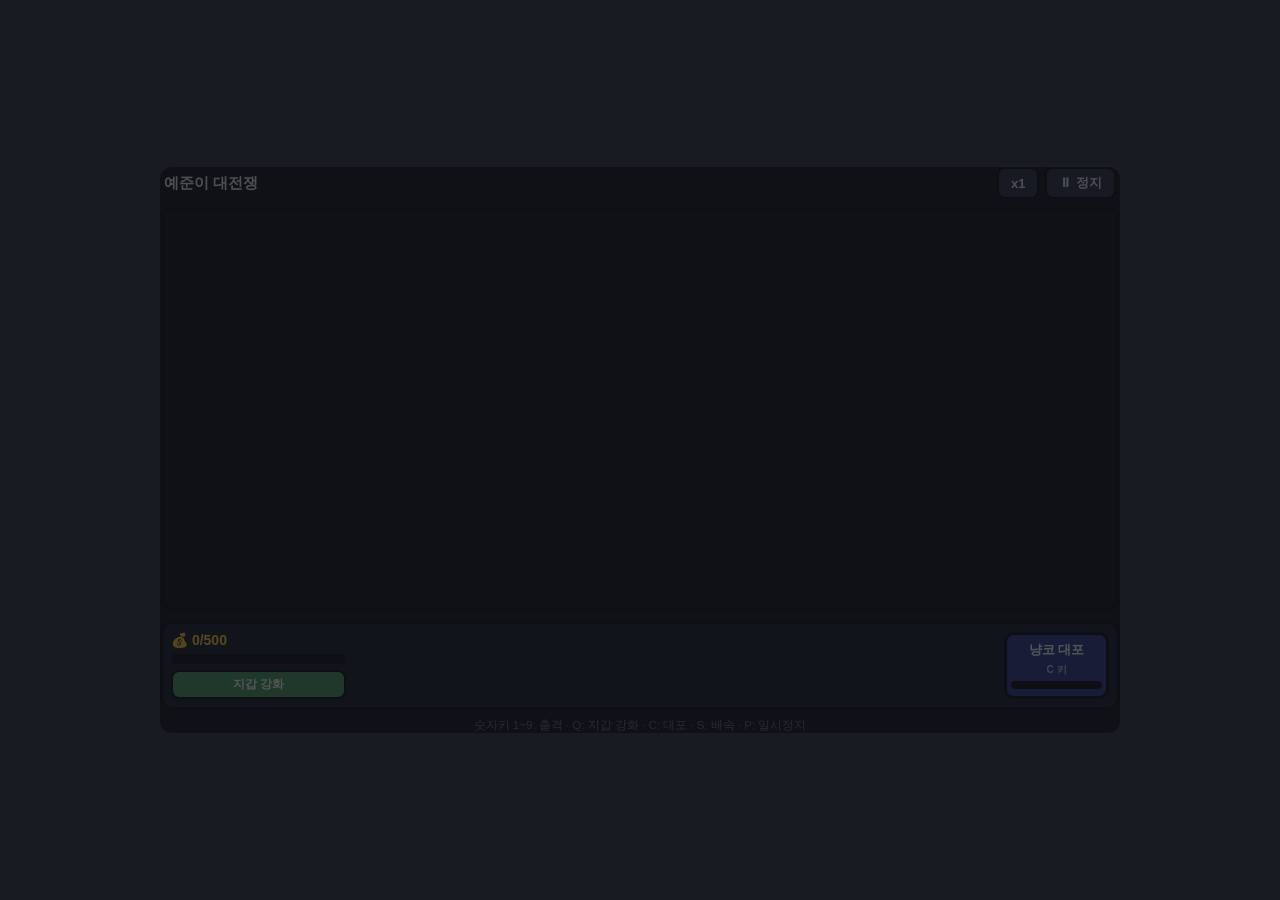
==== index.html @ 2638a166 "ahh" ====
<!DOCTYPE html>
<html lang="ko">
<head>
<meta charset="UTF-8">
<meta name="viewport" content="width=device-width, initial-scale=1.0">
<title>예준이 대전쟁</title>
<link rel="stylesheet" href="css/style.css">
</head>
<body>
<div id="game">
  <div id="topbar">
      <div id="stageName">예준이 대전쟁</div>
          <div class="btns">
                <button class="tbtn" id="speedBtn">x1</button>
                      <button class="tbtn" id="pauseBtn">⏸ 정지</button>
                          </div>
                            </div>
                              <canvas id="field" width="960" height="400"></canvas>
                                <div id="hud">
                                    <div id="moneyBox">
                                          <div id="moneyLabel">💰 <span id="moneyVal">0</span>/<span id="moneyMax">500</span> <span class="rate" id="moneyRate"></span></div>
                                                <div id="moneyBarWrap"><div id="moneyBar"></div></div>
                                                      <button id="walletBtn">지갑 강화</button>
                                                          </div>
                                                              <div id="unitRow"></div>
                                                                  <button id="cannonBtn"><span>냥코 대포</span><span class="ckey">C 키</span>
                                                                        <div id="cannonBarWrap"><div id="cannonBar"></div></div></button>
                                                                          </div>
                                                                            <div id="hint">숫자키 1~9: 출격 · Q: 지갑 강화 · C: 대포 · S: 배속 · P: 일시정지</div>
                                                                              <div id="overlay"></div>
                                                                              </div>
                                                                              <script type="module" src="js/main.js"></script>
                                                                              </body>
                                                                              </html>
---- css/style.css ----
* { margin:0; padding:0; box-sizing:border-box; }
body {
  background:#191b22; min-height:100vh; padding:14px;
    display:flex; flex-direction:column; align-items:center; justify-content:center;
      font-family:"Apple SD Gothic Neo","Malgun Gothic","Noto Sans KR",sans-serif;
      }
      #game { width:960px; max-width:100%; position:relative; }
      #topbar { display:flex; justify-content:space-between; align-items:center; padding:0 4px 8px; color:#e8e8f0; }
      #stageName { font-weight:700; font-size:15px; }
      #topbar .btns { display:flex; gap:6px; }
      .tbtn { background:#343949; color:#e8e8f0; border:2px solid #14151c; border-radius:8px;
        padding:5px 12px; font-weight:700; font-size:13px; cursor:pointer; }
        .tbtn:hover { background:#454b60; }
        #field { width:100%; display:block; border:3px solid #14151c; border-radius:12px; }
        #hud { display:flex; gap:8px; margin-top:10px; background:#23242f; border:3px solid #14151c; border-radius:12px; padding:8px; }
        #moneyBox { width:175px; flex-shrink:0; display:flex; flex-direction:column; gap:6px; justify-content:center; }
        #moneyLabel { color:#ffd54a; font-weight:800; font-size:14px; }
        #moneyLabel .rate { font-size:10px; color:#b7a55e; font-weight:600; }
        #moneyBarWrap { height:10px; background:#14151c; border-radius:5px; overflow:hidden; }
        #moneyBar { height:100%; width:0; background:#ffd54a; }
        #walletBtn { background:#4d9e5f; color:#fff; border:2px solid #14151c; border-radius:8px;
          padding:5px 6px; font-size:11.5px; font-weight:700; cursor:pointer; }
          #walletBtn:hover:not(:disabled) { background:#5cb56e; }
          #walletBtn:disabled { background:#3a5f45; color:#9ab3a1; cursor:default; }
          #unitRow { flex:1; display:flex; gap:6px; min-width:0; overflow-x:auto; scrollbar-width:thin; padding-bottom:2px; }
          .unitBtn { position:relative; flex:0 0 80px; min-width:80px; overflow:hidden; background:#f6f1e3;
            border:3px solid #14151c; border-radius:10px; display:flex; flex-direction:column;
              align-items:center; gap:1px; padding:7px 2px 5px; cursor:pointer; transition:transform .05s; }
              .unitBtn:hover:not(.disabled) { background:#fffbe9; }
              .unitBtn:active:not(.disabled) { transform:scale(.93); }
              .unitBtn .icon { font-size:21px; line-height:1.1; }
              .unitBtn .thumb { height:24px; max-width:66px; object-fit:contain; image-rendering:pixelated; }
              .unitBtn .uname { font-size:9.5px; font-weight:700; color:#333; white-space:nowrap; overflow:hidden; }
              .unitBtn .cost { font-size:11px; font-weight:800; color:#b07a1e; }
              .unitBtn .cd { position:absolute; left:0; bottom:0; width:100%; height:0; background:rgba(255,255,255,.7); pointer-events:none; }
              .unitBtn.disabled { filter:grayscale(.8) brightness(.85); cursor:default; }
              #cannonBtn { position:relative; width:105px; flex-shrink:0; background:#39418f; color:#fff;
                border:3px solid #14151c; border-radius:10px; padding:6px 4px; cursor:pointer;
                  font-weight:800; font-size:13px; display:flex; flex-direction:column; align-items:center; gap:4px; }
                  #cannonBtn .ckey { font-size:10px; opacity:.7; font-weight:600; }
                  #cannonBtn.ready { background:#5a67d8; animation:pulse .7s infinite; }
                  @keyframes pulse { 50% { transform:scale(1.05); } }
                  #cannonBarWrap { width:100%; height:8px; background:#14151c; border-radius:4px; overflow:hidden; }
                  #cannonBar { height:100%; width:0; background:#8fb7ff; }
                  #hint { text-align:center; color:#6a6d80; font-size:11.5px; margin-top:8px; }
                  #overlay { position:absolute; inset:0; display:flex; align-items:center; justify-content:center;
                    background:rgba(12,13,19,.7); border-radius:12px; z-index:10; }
                    .panel { background:#fdf8ec; border:4px solid #14151c; border-radius:16px; padding:26px 32px;
                      text-align:center; max-width:400px; box-shadow:0 8px 0 rgba(0,0,0,.5); }
                      .panel h1.title { font-size:30px; color:#222; }
                      .panel .sub { color:#666; font-size:13px; margin:8px 0 16px; }
                      .panel h2 { font-size:21px; margin-bottom:10px; }
                      .panel h2.win { color:#3d9e4f; } .panel h2.lose { color:#d84343; }
                      .panel .stats { color:#555; font-size:13px; line-height:1.7; margin-bottom:14px; }
                      .stageBtn { display:block; width:100%; margin:8px 0; background:#ffd54a; border:3px solid #14151c;
                        border-radius:10px; padding:11px; font-size:15px; font-weight:800; cursor:pointer;
                          box-shadow:0 4px 0 #14151c; color:#222; }
                          .stageBtn:hover { background:#ffe07a; }
                          .stageBtn:active { transform:translateY(3px); box-shadow:0 1px 0 #14151c; }
                          .stageBtn.alt { background:#d9d4c5; }
                          .hint { color:#888; font-size:11.5px; margin-top:14px; line-height:1.8; }
                          #loadBarWrap { width:220px; height:12px; background:#e6dcc6; border:2px solid #14151c;
                            border-radius:6px; overflow:hidden; margin:12px auto 4px; }
                            #loadBar { height:100%; width:0; background:#ffd54a; }
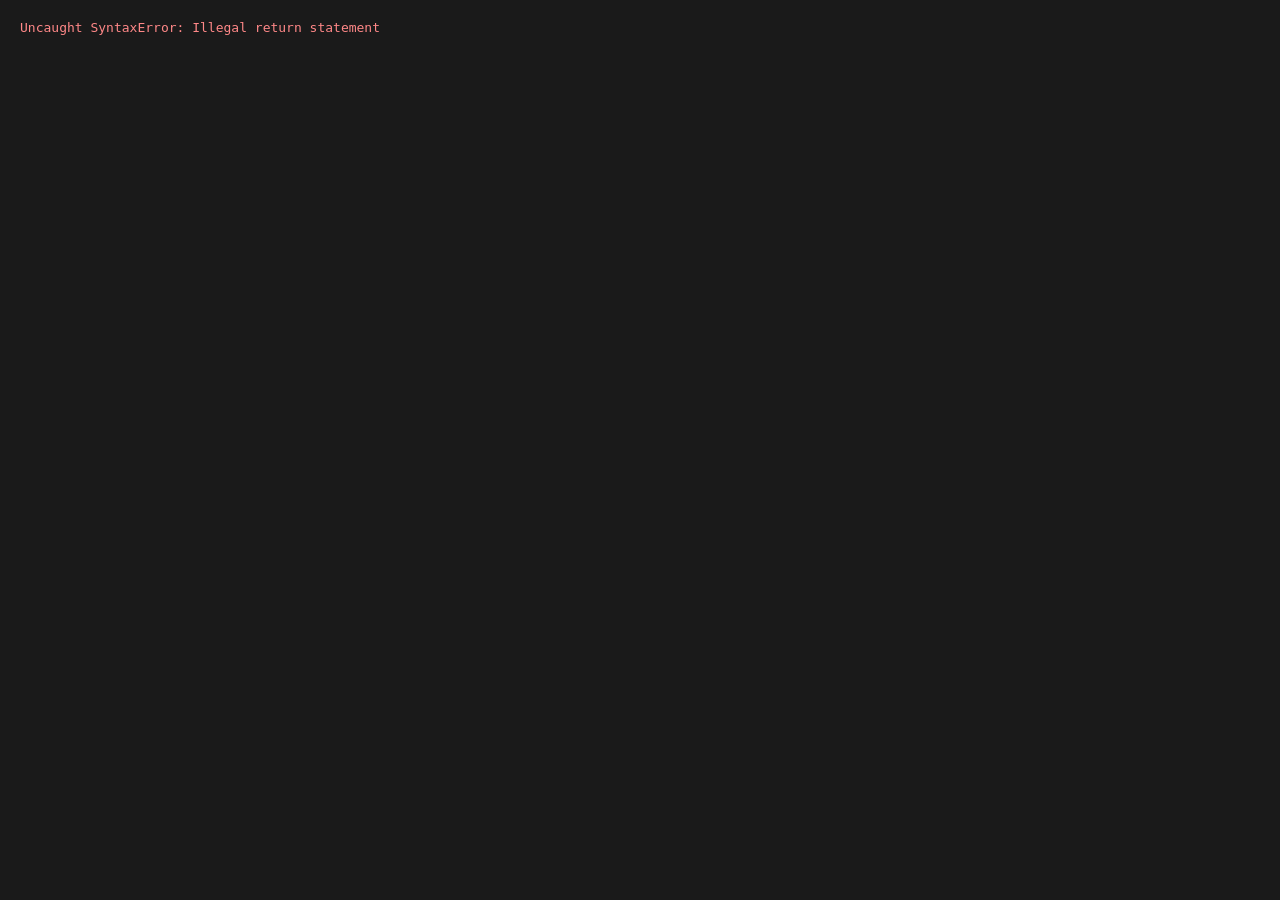
==== commit b3040aef: "Update index.html" ====
--- a/index.html
+++ b/index.html
@@ -3,32 +3,41 @@
 <head>
 <meta charset="UTF-8">
 <meta name="viewport" content="width=device-width, initial-scale=1.0">
-<title>예준이 대전쟁</title>
+<title>예준이대전쟁</title>
 <link rel="stylesheet" href="css/style.css">
 </head>
 <body>
 <div id="game">
   <div id="topbar">
-      <div id="stageName">예준이 대전쟁</div>
-          <div class="btns">
-                <button class="tbtn" id="speedBtn">x1</button>
-                      <button class="tbtn" id="pauseBtn">⏸ 정지</button>
-                          </div>
-                            </div>
-                              <canvas id="field" width="960" height="400"></canvas>
-                                <div id="hud">
-                                    <div id="moneyBox">
-                                          <div id="moneyLabel">💰 <span id="moneyVal">0</span>/<span id="moneyMax">500</span> <span class="rate" id="moneyRate"></span></div>
-                                                <div id="moneyBarWrap"><div id="moneyBar"></div></div>
-                                                      <button id="walletBtn">지갑 강화</button>
-                                                          </div>
-                                                              <div id="unitRow"></div>
-                                                                  <button id="cannonBtn"><span>냥코 대포</span><span class="ckey">C 키</span>
-                                                                        <div id="cannonBarWrap"><div id="cannonBar"></div></div></button>
-                                                                          </div>
-                                                                            <div id="hint">숫자키 1~9: 출격 · Q: 지갑 강화 · C: 대포 · S: 배속 · P: 일시정지</div>
-                                                                              <div id="overlay"></div>
-                                                                              </div>
-                                                                              <script type="module" src="js/main.js"></script>
-                                                                              </body>
-                                                                              </html>+    <div id="stageName">예준이 대전쟁</div>
+    <div class="btns">
+      <button class="tbtn" id="speedBtn">x1</button>
+      <button class="tbtn" id="pauseBtn">⏸ 정지</button>
+    </div>
+  </div>
+  <canvas id="field" width="960" height="400"></canvas>
+  <div id="hud">
+    <div id="moneyBox">
+      <div id="moneyLabel">💰 <span id="moneyVal">0</span>/<span id="moneyMax">500</span> <span class="rate" id="moneyRate"></span></div>
+      <div id="moneyBarWrap"><div id="moneyBar"></div></div>
+      <button id="walletBtn">지갑 강화</button>
+    </div>
+    <div id="unitRow"></div>
+    <button id="cannonBtn"><span>냥코 대포</span><span class="ckey">C 키</span>
+      <div id="cannonBarWrap"><div id="cannonBar"></div></div></button>
+  </div>
+  <div id="hint">숫자키 1~9: 출격 · Q: 지갑 강화 · C: 대포 · S: 배속 · P: 일시정지</div>
+  <div id="overlay"></div>
+</div>
+<script type="module" src="js/main.js"></script>
+<script>
+window.addEventListener('error', e => {
+  const m = e.message || (e.target && e.target.src ? '로드 실패: ' + e.target.src : '에러');
+  const d = document.createElement('div');
+  d.style.cssText = 'position:fixed;inset:0;z-index:99;background:#1a1a1a;color:#ff8888;padding:20px;font:13px monospace;white-space:pre-wrap;overflow:auto;';
+  d.textContent = m;
+  document.body.appendChild(d);
+}, true);
+</script>
+</body>
+</html>
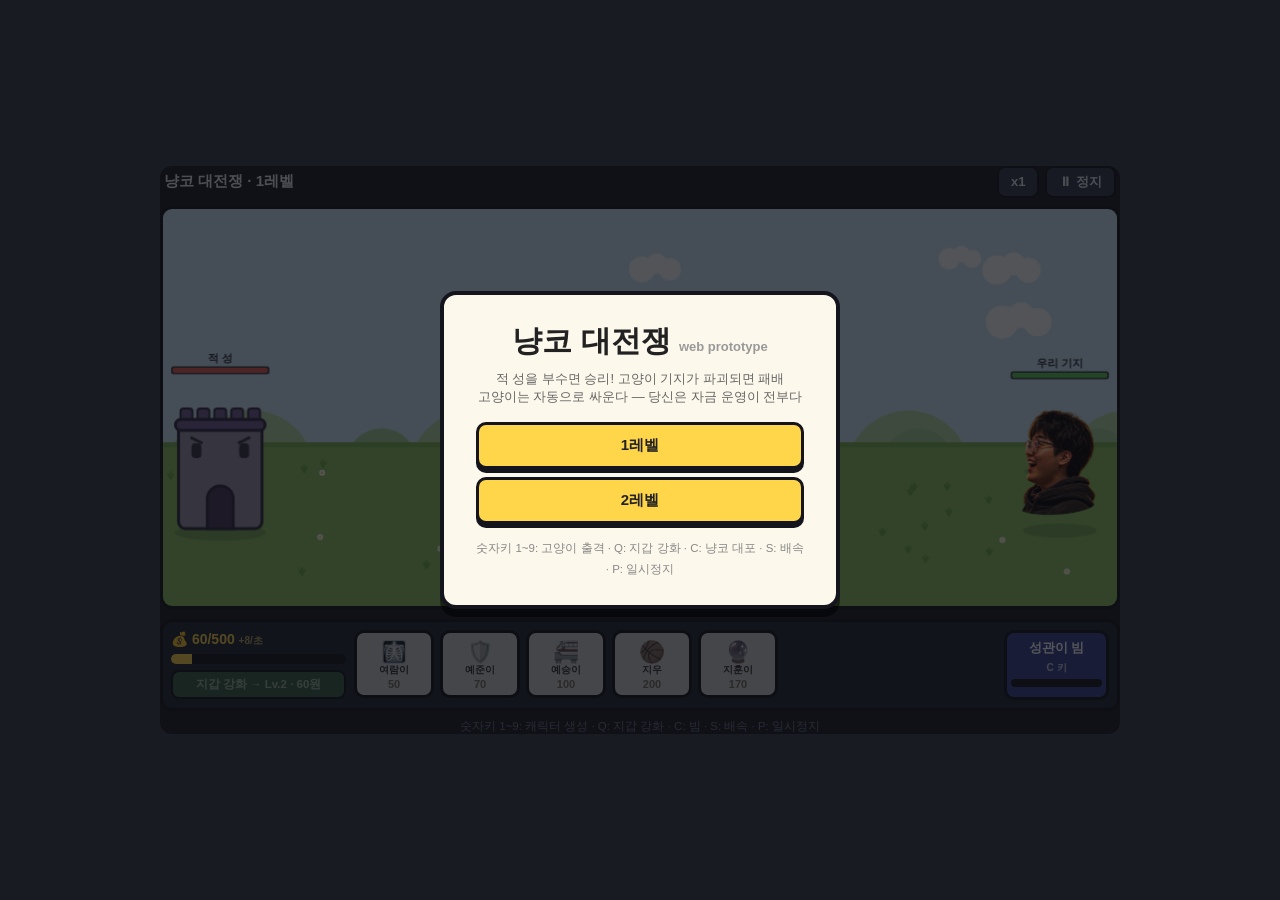
==== commit 6c01c7d6: "예준이 바보" ====
--- a/index.html
+++ b/index.html
@@ -20,13 +20,13 @@
     <div id="moneyBox">
       <div id="moneyLabel">💰 <span id="moneyVal">0</span>/<span id="moneyMax">500</span> <span class="rate" id="moneyRate"></span></div>
       <div id="moneyBarWrap"><div id="moneyBar"></div></div>
-      <button id="walletBtn">지갑 강화</button>
+      <button id="walletBtn">upgrade</button>
     </div>
     <div id="unitRow"></div>
-    <button id="cannonBtn"><span>냥코 대포</span><span class="ckey">C 키</span>
+    <button id="cannonBtn"><span>성관이 빔</span><span class="ckey">C 키</span>
       <div id="cannonBarWrap"><div id="cannonBar"></div></div></button>
   </div>
-  <div id="hint">숫자키 1~9: 출격 · Q: 지갑 강화 · C: 대포 · S: 배속 · P: 일시정지</div>
+  <div id="hint">숫자키 1~9: 캐릭터 생성 · Q: 지갑 강화 · C: 빔 · S: 배속 · P: 일시정지</div>
   <div id="overlay"></div>
 </div>
 <script type="module" src="js/main.js"></script>
--- a/css/style.css
+++ b/css/style.css
@@ -1,64 +1,362 @@
-* { margin:0; padding:0; box-sizing:border-box; }
+* {
+    margin: 0;
+    padding: 0;
+    box-sizing: border-box;
+}
+
 body {
-  background:#191b22; min-height:100vh; padding:14px;
-    display:flex; flex-direction:column; align-items:center; justify-content:center;
-      font-family:"Apple SD Gothic Neo","Malgun Gothic","Noto Sans KR",sans-serif;
-      }
-      #game { width:960px; max-width:100%; position:relative; }
-      #topbar { display:flex; justify-content:space-between; align-items:center; padding:0 4px 8px; color:#e8e8f0; }
-      #stageName { font-weight:700; font-size:15px; }
-      #topbar .btns { display:flex; gap:6px; }
-      .tbtn { background:#343949; color:#e8e8f0; border:2px solid #14151c; border-radius:8px;
-        padding:5px 12px; font-weight:700; font-size:13px; cursor:pointer; }
-        .tbtn:hover { background:#454b60; }
-        #field { width:100%; display:block; border:3px solid #14151c; border-radius:12px; }
-        #hud { display:flex; gap:8px; margin-top:10px; background:#23242f; border:3px solid #14151c; border-radius:12px; padding:8px; }
-        #moneyBox { width:175px; flex-shrink:0; display:flex; flex-direction:column; gap:6px; justify-content:center; }
-        #moneyLabel { color:#ffd54a; font-weight:800; font-size:14px; }
-        #moneyLabel .rate { font-size:10px; color:#b7a55e; font-weight:600; }
-        #moneyBarWrap { height:10px; background:#14151c; border-radius:5px; overflow:hidden; }
-        #moneyBar { height:100%; width:0; background:#ffd54a; }
-        #walletBtn { background:#4d9e5f; color:#fff; border:2px solid #14151c; border-radius:8px;
-          padding:5px 6px; font-size:11.5px; font-weight:700; cursor:pointer; }
-          #walletBtn:hover:not(:disabled) { background:#5cb56e; }
-          #walletBtn:disabled { background:#3a5f45; color:#9ab3a1; cursor:default; }
-          #unitRow { flex:1; display:flex; gap:6px; min-width:0; overflow-x:auto; scrollbar-width:thin; padding-bottom:2px; }
-          .unitBtn { position:relative; flex:0 0 80px; min-width:80px; overflow:hidden; background:#f6f1e3;
-            border:3px solid #14151c; border-radius:10px; display:flex; flex-direction:column;
-              align-items:center; gap:1px; padding:7px 2px 5px; cursor:pointer; transition:transform .05s; }
-              .unitBtn:hover:not(.disabled) { background:#fffbe9; }
-              .unitBtn:active:not(.disabled) { transform:scale(.93); }
-              .unitBtn .icon { font-size:21px; line-height:1.1; }
-              .unitBtn .thumb { height:24px; max-width:66px; object-fit:contain; image-rendering:pixelated; }
-              .unitBtn .uname { font-size:9.5px; font-weight:700; color:#333; white-space:nowrap; overflow:hidden; }
-              .unitBtn .cost { font-size:11px; font-weight:800; color:#b07a1e; }
-              .unitBtn .cd { position:absolute; left:0; bottom:0; width:100%; height:0; background:rgba(255,255,255,.7); pointer-events:none; }
-              .unitBtn.disabled { filter:grayscale(.8) brightness(.85); cursor:default; }
-              #cannonBtn { position:relative; width:105px; flex-shrink:0; background:#39418f; color:#fff;
-                border:3px solid #14151c; border-radius:10px; padding:6px 4px; cursor:pointer;
-                  font-weight:800; font-size:13px; display:flex; flex-direction:column; align-items:center; gap:4px; }
-                  #cannonBtn .ckey { font-size:10px; opacity:.7; font-weight:600; }
-                  #cannonBtn.ready { background:#5a67d8; animation:pulse .7s infinite; }
-                  @keyframes pulse { 50% { transform:scale(1.05); } }
-                  #cannonBarWrap { width:100%; height:8px; background:#14151c; border-radius:4px; overflow:hidden; }
-                  #cannonBar { height:100%; width:0; background:#8fb7ff; }
-                  #hint { text-align:center; color:#6a6d80; font-size:11.5px; margin-top:8px; }
-                  #overlay { position:absolute; inset:0; display:flex; align-items:center; justify-content:center;
-                    background:rgba(12,13,19,.7); border-radius:12px; z-index:10; }
-                    .panel { background:#fdf8ec; border:4px solid #14151c; border-radius:16px; padding:26px 32px;
-                      text-align:center; max-width:400px; box-shadow:0 8px 0 rgba(0,0,0,.5); }
-                      .panel h1.title { font-size:30px; color:#222; }
-                      .panel .sub { color:#666; font-size:13px; margin:8px 0 16px; }
-                      .panel h2 { font-size:21px; margin-bottom:10px; }
-                      .panel h2.win { color:#3d9e4f; } .panel h2.lose { color:#d84343; }
-                      .panel .stats { color:#555; font-size:13px; line-height:1.7; margin-bottom:14px; }
-                      .stageBtn { display:block; width:100%; margin:8px 0; background:#ffd54a; border:3px solid #14151c;
-                        border-radius:10px; padding:11px; font-size:15px; font-weight:800; cursor:pointer;
-                          box-shadow:0 4px 0 #14151c; color:#222; }
-                          .stageBtn:hover { background:#ffe07a; }
-                          .stageBtn:active { transform:translateY(3px); box-shadow:0 1px 0 #14151c; }
-                          .stageBtn.alt { background:#d9d4c5; }
-                          .hint { color:#888; font-size:11.5px; margin-top:14px; line-height:1.8; }
-                          #loadBarWrap { width:220px; height:12px; background:#e6dcc6; border:2px solid #14151c;
-                            border-radius:6px; overflow:hidden; margin:12px auto 4px; }
-                            #loadBar { height:100%; width:0; background:#ffd54a; }+    background: #191b22;
+    min-height: 100vh;
+    padding: 14px;
+    display: flex;
+    flex-direction: column;
+    align-items: center;
+    justify-content: center;
+    font-family: "Apple SD Gothic Neo", "Malgun Gothic", "Noto Sans KR", sans-serif;
+}
+
+#game {
+    width: 960px;
+    max-width: 100%;
+    position: relative;
+}
+
+#topbar {
+    display: flex;
+    justify-content: space-between;
+    align-items: center;
+    padding: 0 4px 8px;
+    color: #e8e8f0;
+}
+
+#stageName {
+    font-weight: 700;
+    font-size: 15px;
+}
+
+#topbar .btns {
+    display: flex;
+    gap: 6px;
+}
+
+.tbtn {
+    background: #343949;
+    color: #e8e8f0;
+    border: 2px solid #14151c;
+    border-radius: 8px;
+    padding: 5px 12px;
+    font-weight: 700;
+    font-size: 13px;
+    cursor: pointer;
+}
+
+.tbtn:hover {
+    background: #454b60;
+}
+
+#field {
+    width: 100%;
+    display: block;
+    border: 3px solid #14151c;
+    border-radius: 12px;
+}
+
+#hud {
+    display: flex;
+    gap: 8px;
+    margin-top: 10px;
+    background: #23242f;
+    border: 3px solid #14151c;
+    border-radius: 12px;
+    padding: 8px;
+}
+
+#moneyBox {
+    width: 175px;
+    flex-shrink: 0;
+    display: flex;
+    flex-direction: column;
+    gap: 6px;
+    justify-content: center;
+}
+
+#moneyLabel {
+    color: #ffd54a;
+    font-weight: 800;
+    font-size: 14px;
+}
+
+#moneyLabel .rate {
+    font-size: 10px;
+    color: #b7a55e;
+    font-weight: 600;
+}
+
+#moneyBarWrap {
+    height: 10px;
+    background: #14151c;
+    border-radius: 5px;
+    overflow: hidden;
+}
+
+#moneyBar {
+    height: 100%;
+    width: 0;
+    background: #ffd54a;
+}
+
+#walletBtn {
+    background: #4d9e5f;
+    color: #fff;
+    border: 2px solid #14151c;
+    border-radius: 8px;
+    padding: 5px 6px;
+    font-size: 11.5px;
+    font-weight: 700;
+    cursor: pointer;
+}
+
+#walletBtn:hover:not(:disabled) {
+    background: #5cb56e;
+}
+
+#walletBtn:disabled {
+    background: #3a5f45;
+    color: #9ab3a1;
+    cursor: default;
+}
+
+#unitRow {
+    flex: 1;
+    display: flex;
+    gap: 6px;
+    min-width: 0;
+    overflow-x: auto;
+    scrollbar-width: thin;
+    padding-bottom: 2px;
+}
+
+.unitBtn {
+    position: relative;
+    flex: 0 0 80px;
+    min-width: 80px;
+    overflow: hidden;
+    background: #f6f1e3;
+    border: 3px solid #14151c;
+    border-radius: 10px;
+    display: flex;
+    flex-direction: column;
+    align-items: center;
+    gap: 1px;
+    padding: 7px 2px 5px;
+    cursor: pointer;
+    transition: transform 0.05s;
+}
+
+.unitBtn:hover:not(.disabled) {
+    background: #fffbe9;
+}
+
+.unitBtn:active:not(.disabled) {
+    transform: scale(0.93);
+}
+
+.unitBtn .icon {
+    font-size: 21px;
+    line-height: 1.1;
+}
+
+.unitBtn .thumb {
+    height: 24px;
+    max-width: 66px;
+    object-fit: contain;
+    image-rendering: pixelated;
+}
+
+.unitBtn .uname {
+    font-size: 9.5px;
+    font-weight: 700;
+    color: #333;
+    white-space: nowrap;
+    overflow: hidden;
+}
+
+.unitBtn .cost {
+    font-size: 11px;
+    font-weight: 800;
+    color: #b07a1e;
+}
+
+.unitBtn .cd {
+    position: absolute;
+    left: 0;
+    bottom: 0;
+    width: 100%;
+    height: 0;
+    background: rgba(255, 255, 255, 0.7);
+    pointer-events: none;
+}
+
+.unitBtn.disabled {
+    filter: grayscale(0.8) brightness(0.85);
+    cursor: default;
+}
+
+#cannonBtn {
+    position: relative;
+    width: 105px;
+    flex-shrink: 0;
+    background: #39418f;
+    color: #fff;
+    border: 3px solid #14151c;
+    border-radius: 10px;
+    padding: 6px 4px;
+    cursor: pointer;
+    font-weight: 800;
+    font-size: 13px;
+    display: flex;
+    flex-direction: column;
+    align-items: center;
+    gap: 4px;
+}
+
+#cannonBtn .ckey {
+    font-size: 10px;
+    opacity: 0.7;
+    font-weight: 600;
+}
+
+#cannonBtn.ready {
+    background: #5a67d8;
+    animation: pulse 0.7s infinite;
+}
+
+@keyframes pulse {
+    50% {
+        transform: scale(1.05);
+    }
+}
+
+#cannonBarWrap {
+    width: 100%;
+    height: 8px;
+    background: #14151c;
+    border-radius: 4px;
+    overflow: hidden;
+}
+
+#cannonBar {
+    height: 100%;
+    width: 0;
+    background: #8fb7ff;
+}
+
+#hint {
+    text-align: center;
+    color: #6a6d80;
+    font-size: 11.5px;
+    margin-top: 8px;
+}
+
+#overlay {
+    position: absolute;
+    inset: 0;
+    display: flex;
+    align-items: center;
+    justify-content: center;
+    background: rgba(12, 13, 19, 0.7);
+    border-radius: 12px;
+    z-index: 10;
+}
+
+.panel {
+    background: #fdf8ec;
+    border: 4px solid #14151c;
+    border-radius: 16px;
+    padding: 26px 32px;
+    text-align: center;
+    max-width: 400px;
+    box-shadow: 0 8px 0 rgba(0, 0, 0, 0.5);
+}
+
+.panel h1.title {
+    font-size: 30px;
+    color: #222;
+}
+
+.panel .sub {
+    color: #666;
+    font-size: 13px;
+    margin: 8px 0 16px;
+}
+
+.panel h2 {
+    font-size: 21px;
+    margin-bottom: 10px;
+}
+
+.panel h2.win {
+    color: #3d9e4f;
+}
+
+.panel h2.lose {
+    color: #d84343;
+}
+
+.panel .stats {
+    color: #555;
+    font-size: 13px;
+    line-height: 1.7;
+    margin-bottom: 14px;
+}
+
+.stageBtn {
+    display: block;
+    width: 100%;
+    margin: 8px 0;
+    background: #ffd54a;
+    border: 3px solid #14151c;
+    border-radius: 10px;
+    padding: 11px;
+    font-size: 15px;
+    font-weight: 800;
+    cursor: pointer;
+    box-shadow: 0 4px 0 #14151c;
+    color: #222;
+}
+
+.stageBtn:hover {
+    background: #ffe07a;
+}
+
+.stageBtn:active {
+    transform: translateY(3px);
+    box-shadow: 0 1px 0 #14151c;
+}
+
+.stageBtn.alt {
+    background: #d9d4c5;
+}
+
+.hint {
+    color: #888;
+    font-size: 11.5px;
+    margin-top: 14px;
+    line-height: 1.8;
+}
+
+#loadBarWrap {
+    width: 220px;
+    height: 12px;
+    background: #e6dcc6;
+    border: 2px solid #14151c;
+    border-radius: 6px;
+    overflow: hidden;
+    margin: 12px auto 4px;
+}
+
+#loadBar {
+    height: 100%;
+    width: 0;
+    background: #ffd54a;
+}
